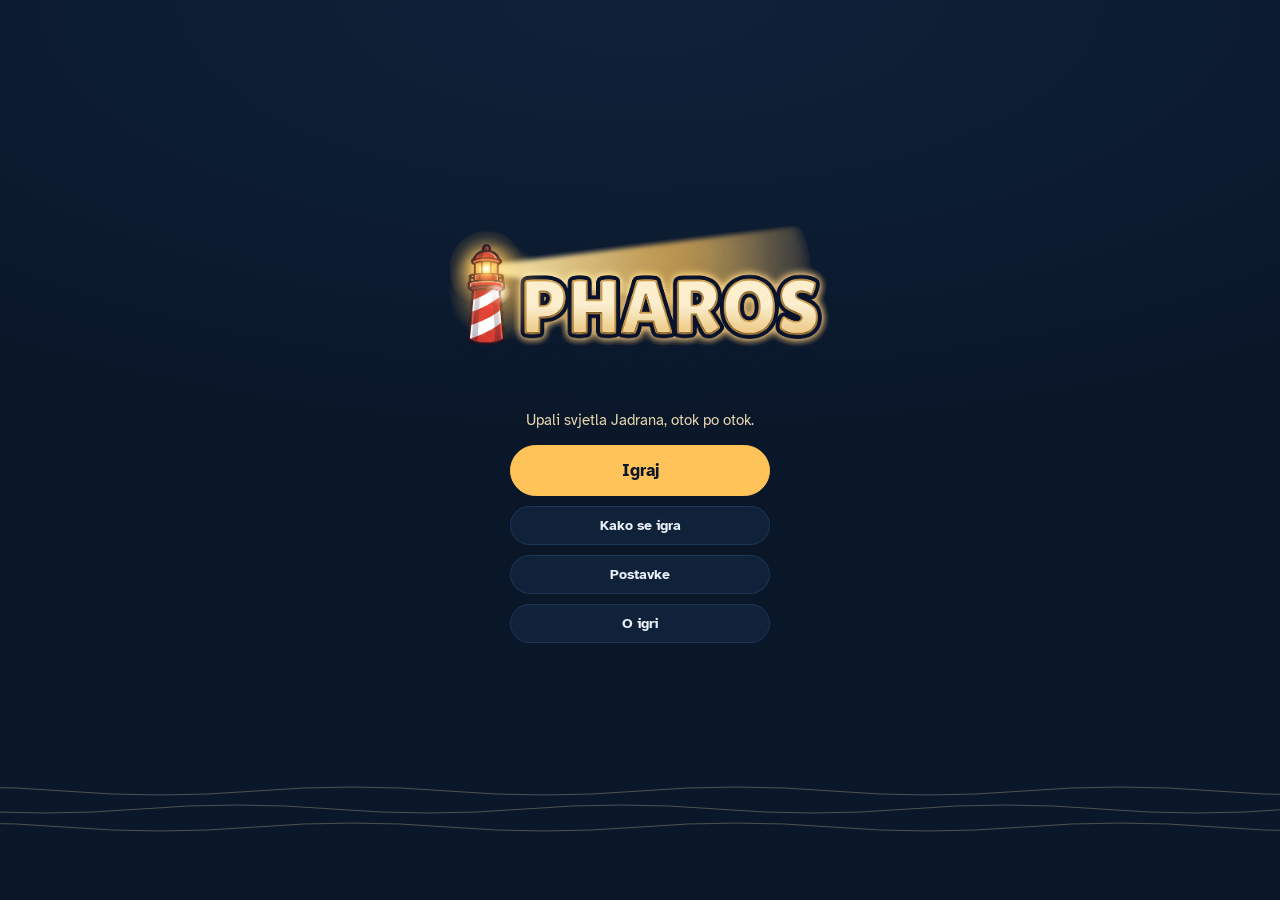
==== index.html @ 13c359fa "Popravci: dodiri na karti, strelica za natrag, sadržaj ekrana otoka Polje za dodir na karti je obris" ====
<!doctype html>
<html lang="hr">
<head>
<meta charset="utf-8">
<meta name="viewport" content="width=device-width, initial-scale=1, viewport-fit=cover">
<title>Pharos</title>
<meta name="theme-color" content="#0a1729">
<link rel="icon" type="image/png" href="assets/icon-48.png">
<link rel="apple-touch-icon" href="assets/icon-180.png">
<link rel="manifest" href="manifest.webmanifest">
<link rel="preconnect" href="https://fonts.googleapis.com">
<link rel="stylesheet" href="https://fonts.googleapis.com/css2?family=Bricolage+Grotesque:opsz,wght@12..96,600;12..96,800&family=Atkinson+Hyperlegible:wght@400;700&display=swap">
<link rel="stylesheet" href="style.css">
</head>
<body>
<section class="start intro" id="start" aria-label="Početni izbornik">
  <svg class="waves" viewBox="0 0 400 60" preserveAspectRatio="none" aria-hidden="true">
    <path d="M0 14q25-8 50 0t50 0 50 0 50 0 50 0 50 0 50 0 50 0 50 0"/>
    <path d="M-30 32q25-8 50 0t50 0 50 0 50 0 50 0 50 0 50 0 50 0 50 0"/>
    <path d="M0 50q25-8 50 0t50 0 50 0 50 0 50 0 50 0 50 0 50 0 50 0"/>
  </svg>
  <div class="start-inner">
    <div class="logo-wrap">
      <div class="sweep" aria-hidden="true"></div>
      <div class="lamp" aria-hidden="true"></div>
      <img class="logo" src="assets/logo.png" alt="Pharos" width="951" height="425">
    </div>
    <p class="tagline">Upali svjetla Jadrana, otok po otok.</p>
    <nav class="menu">
      <button class="btn primary big" id="play">Igraj</button>
      <button class="btn" id="howBtn">Kako se igra</button>
      <button class="btn" id="settingsBtn">Postavke</button>
      <button class="btn" id="aboutBtn">O igri</button>
    </nav>
    <p class="progress" id="startProgress"></p>
  </div>
</section>

<dialog class="sheet" id="how" aria-labelledby="howTitle">
  <h2 id="howTitle">Kako se igra</h2>
  <ul class="rules">
    <li><i class="r-mirror"></i><span><b>Dodirni ogledalo</b> da ga okreneš i usmjeriš svjetlo.</span></li>
    <li><i class="r-boat"></i><span><b>Osvijetli sve brodove</b> i razina je riješena.</span></li>
    <li><i class="r-prism"></i><span><b>Prizma</b> dijeli zraku na dvije strane.</span></li>
    <li><i class="r-filter"></i><span><b>Filter</b> boji zraku. Obojeni brod prima samo svoju boju.</span></li>
    <li><i class="r-cave"></i><span><b>Modra špilja</b> propušta samo plavo svjetlo.</span></li>
    <li><i class="r-fog"></i><span><b>Magla</b> skriva polja dok zraka ne prođe kroz njih.</span></li>
    <li><i class="r-star"></i><span>Riješi u <b>što manje poteza</b> za tri zvjezdice.</span></li>
  </ul>
  <form method="dialog"><button class="btn primary">Razumijem</button></form>
</dialog>

<dialog class="sheet" id="settings" aria-labelledby="settingsTitle">
  <h2 id="settingsTitle">Postavke</h2>
  <div class="switches">
    <label class="switch"><span><b>Zvukovi</b>Ogledala, brodovi i pobjeda</span><input type="checkbox" data-set="sound"></label>
    <label class="switch"><span><b>Šum valova</b>Tiho more u pozadini</span><input type="checkbox" data-set="waves"></label>
    <label class="switch"><span><b>Vibracija</b>Pri dodiru i pobjedi (ne radi na iPhoneu)</span><input type="checkbox" data-set="vibrate"></label>
  </div>
  <form method="dialog"><button class="btn primary">Gotovo</button></form>
</dialog>

<dialog class="sheet" id="about" aria-labelledby="aboutTitle">
  <h2 id="aboutTitle">O igri</h2>
  <p><b>Pharos</b> je opuštajuća logička igra. Kao čuvar svjetionika vodiš zraku svjetla do brodova i otok po otok pališ svjetla duž Jadrana.</p>
  <p>Ime dolazi od grčkog naziva za Hvar i riječi za svjetionik.</p>
  <p class="credit">Ideja i dizajn: Antonio Glavač</p>
  <p>Obrisi obale i otoka: © OpenStreetMap contributors (ODbL).</p>
  <form method="dialog"><button class="btn primary">Zatvori</button></form>
</dialog>

<div class="wrap">
  <section class="screen" id="map" hidden>
    <header>
      <div class="titlebar">
        <button class="back" id="toMenu" aria-label="Natrag na izbornik"><svg viewBox="0 0 24 24" aria-hidden="true"><path d="M19 12H5M11 6l-6 6 6 6"/></svg></button>
        <div>
          <div class="eyebrow">Jadransko more</div>
          <h1>Karta otoka</h1>
        </div>
      </div>
      <div class="stats">
        <div class="stat"><b id="litCount">0</b><span>Osvijetljeno</span></div>
      </div>
    </header>
    <div class="chart">
      <svg id="chart" viewBox="0 0 440 409" role="group" aria-label="Karta otoka"></svg>
    </div>
    <div class="card" id="card" aria-live="polite"></div>
  </section>

  <section class="screen" id="isle" hidden>
    <header>
      <div class="titlebar">
        <button class="back" id="isleBack" aria-label="Natrag na kartu"><svg viewBox="0 0 24 24" aria-hidden="true"><path d="M19 12H5M11 6l-6 6 6 6"/></svg></button>
        <div>
          <div class="eyebrow">Otok</div>
          <h1 id="isleName">Vis</h1>
        </div>
      </div>
      <div class="stats">
        <div class="stat"><b id="isleCount">0/16</b><span>Razine</span></div>
        <div class="stat"><b id="isleStars">0/48</b><span>Zvjezdice</span></div>
      </div>
    </header>
    <div class="isle-wrap" id="isleWrap">
      <svg class="isle-svg" id="isleSvg" preserveAspectRatio="xMidYMid meet" aria-hidden="true"></svg>
      <div class="isle-marks" id="isleMarks"></div>
    </div>
    <button class="btn primary big" id="islePlay">Igraj 1. razinu</button>
    <div class="fact" id="isleFact"></div>
    <div class="isle-sec">
      <div class="eyebrow">Na ovom otoku</div>
      <div class="mechs" id="isleMechs"></div>
    </div>
    <button class="next-isle" id="isleNext" hidden></button>
  </section>

  <section class="screen" id="game" hidden>
    <header>
      <div class="titlebar">
        <button class="back" id="back" aria-label="Natrag na otok"><svg viewBox="0 0 24 24" aria-hidden="true"><path d="M19 12H5M11 6l-6 6 6 6"/></svg></button>
        <div>
          <div class="eyebrow" id="island">Otok Vis</div>
          <h1 id="title">Razina 1</h1>
        </div>
      </div>
      <div class="stats">
        <div class="stat"><b id="moves">0</b><span>Potezi</span></div>
        <div class="stat"><b id="par">1</b><span>Cilj</span></div>
      </div>
    </header>

    <div class="board" id="board">
      <div class="grid" id="grid"></div>
      <svg class="coast" id="coast" preserveAspectRatio="none" aria-hidden="true"></svg>
      <svg class="beams" id="beams" preserveAspectRatio="none"></svg>
      <div class="win" id="win" hidden>
        <div>
          <h2 id="winTitle">Svi brodovi su u luci</h2>
          <p id="winText"></p>
          <div class="stars" id="stars"></div>
          <div class="fact" id="winFact" hidden></div>
          <div class="win-btns">
            <button class="btn primary" id="next">Sljedeća razina</button>
            <button class="btn" id="winIsle">Karta otoka</button>
          </div>
        </div>
      </div>
    </div>

    <p class="hint" id="hint"></p>

    <div class="controls">
      <div class="dots" id="dots"></div>
      <button class="btn" id="reset">Ispočetka</button>
    </div>
    <div class="legend">
      <span><i style="background:#c9d4e3"></i>Ogledalo – dodirni za okretanje</span>
      <span><i style="background:#7fd4ff"></i>Prizma – dijeli zraku</span>
      <span><i style="background:linear-gradient(90deg,#ff6b5e 50%,#4fb6ff 50%)"></i>Filter – boji zraku; brod prima samo svoju boju</span>
      <span id="legFog" hidden><i style="background:#a9bbd1"></i>Magla – zraka otkriva što je ispod</span>
      <span id="legCave" hidden><i style="background:#2f8fe0"></i>Modra špilja – propušta samo plavo svjetlo</span>
    </div>
  </section>
</div>

<script src="js/islands.js"></script>
<script src="js/islands/vis.js"></script>
<script src="js/islands/bisevo.js"></script>
<script src="js/islands/svetac.js"></script>
<script src="js/feel.js"></script>
<script src="js/game.js"></script>
<script src="js/chart.js"></script>
<script src="js/map.js"></script>
<script src="js/island.js"></script>
<script src="js/menu.js"></script>
</body>
</html>
---- style.css ----
*,*::before,*::after{box-sizing:border-box}
body{margin:0}
[hidden]{display:none!important}
:root{padding-top:env(safe-area-inset-top,0px);padding-bottom:env(safe-area-inset-bottom,0px)}

/* Layout: one-screen night harbour — header, square sea grid, controls; beam drawn as SVG over the grid */
:root{
  --sea:#0a1729; --sea-2:#0f223a; --cell:#13294480; --line:#1d3656;
  --beam:#ffc35a; --beam-soft:#ffc35a55; --foam:#e9eff7; --muted:#8ea3bf;
  --stone:#34404f; --stone-hi:#4a5768; --hull:#c9d4e3; --sail:#e9eff7;
  --sand:#e6d6b0; --sand-dim:#e6d6b04d;
  --display:"Bricolage Grotesque", "Trebuchet MS", system-ui, sans-serif;
  --body:"Atkinson Hyperlegible", system-ui, -apple-system, sans-serif;
  color-scheme:dark;
}
html,body{height:100%}
body{background:radial-gradient(120% 70% at 50% 0%, var(--sea-2), var(--sea) 70%);background-color:var(--sea);color:var(--foam);font-family:var(--body);font-size:15px;
  padding-left:max(16px, env(safe-area-inset-left, 0px));padding-right:max(16px, env(safe-area-inset-right, 0px));padding-block:18px;box-sizing:border-box}
.wrap{max-width:460px;margin:0 auto;display:flex;flex-direction:column;gap:16px}
.screen{display:flex;flex-direction:column;gap:16px}
header{display:flex;justify-content:space-between;align-items:flex-end;gap:12px}
.eyebrow{font-size:12px;letter-spacing:.14em;text-transform:uppercase;color:var(--muted)}
h1{font-family:var(--display);font-weight:800;font-size:30px;line-height:1;margin:4px 0 0;text-wrap:balance}
.stats{display:flex;gap:14px;text-align:right;font-variant-numeric:tabular-nums}
.stat b{display:block;font-family:var(--display);font-size:22px;font-weight:600}
.stat span{font-size:11px;letter-spacing:.1em;text-transform:uppercase;color:var(--muted)}
.board{position:relative;width:100%;max-width:100%;border-radius:14px;overflow:hidden;background:var(--sea);
  box-shadow:0 0 0 1px var(--line), 0 20px 50px #0008}
.grid{position:absolute;inset:var(--py,0) var(--px,0);display:grid}
/* Ploča u obliku otoka: mreža odrezana po obali, tanka linija pijeska i iscrtkana linija dubine kao na karti */
.board.shaped{background:none;box-shadow:none;overflow:visible}
.board.shaped .grid{background:var(--sea)}
.cell.off{border-color:transparent}
svg.coast{position:absolute;inset:0;width:100%;height:100%;pointer-events:none;overflow:visible}
.coast .shore{fill:none;stroke:var(--sand);stroke-width:1.2px;vector-effect:non-scaling-stroke;stroke-opacity:.8}
.coast .contour{fill:none;stroke:var(--sand-dim);stroke-width:1px;vector-effect:non-scaling-stroke;stroke-dasharray:3 4}
.cell{border:.5px solid var(--line);background:var(--cell);display:grid;place-items:center;position:relative;padding:0;margin:0;color:inherit;font:inherit}
button.cell{cursor:pointer;-webkit-tap-highlight-color:transparent}
button.cell:hover{background:#1a3556}
button.cell:focus-visible{outline:2px solid var(--beam);outline-offset:-3px}
.mirror{width:78%;height:12%;border-radius:4px;background:linear-gradient(180deg,#f4f8ff,#9fb3cc);box-shadow:0 0 0 1.5px #0a1729, 0 0 10px #bcd3f088;transition:transform .28s cubic-bezier(.3,1.4,.5,1)}
button.cell::after{content:"";position:absolute;width:22%;aspect-ratio:1;border-radius:50%;border:1.5px dashed #8ea3bf66;pointer-events:none}
.rock{width:74%;height:66%;background:radial-gradient(circle at 35% 30%, var(--stone-hi), var(--stone));border-radius:46% 54% 40% 60% / 55% 45% 55% 45%;box-shadow:inset -3px -4px 0 #0004}
.icon{width:76%;height:76%}
.boat{--bc:var(--beam)}
.boat svg{transition:filter .4s}
.boat.lit svg{filter:drop-shadow(0 0 8px var(--bc))}
.boat.lit .sail{fill:var(--bc)}
@media (prefers-reduced-motion:no-preference){ .boat.wrong svg{animation:rock .5s ease-in-out infinite alternate} }
.boat.wrong::before{content:"";position:absolute;inset:14%;border-radius:50%;border:2px solid var(--bc);opacity:.6}
/* Brod dobije svjetlo: zaljulja se. Pobjeda: brodovi uplove uz val oko sebe, zraka zasja jače */
.board.won .beams .glow{stroke-width:.5;opacity:.5}
@media (prefers-reduced-motion:no-preference){
  .boat.arrive svg{animation:bob .7s ease-out}
  .board.won .boat.lit svg{animation:sail 1.2s ease-in-out both}
  .board.won .boat.lit::after{content:"";position:absolute;inset:18%;border-radius:50%;border:2px solid var(--bc);pointer-events:none;animation:ripple 1.1s ease-out both}
  .board.won .beams .glow{animation:swell 1.2s ease-out both}
}
@keyframes bob{30%{transform:translateY(-8%) rotate(-5deg)}65%{transform:translateY(3%) rotate(3deg)}}
@keyframes sail{25%{transform:translate(-4%,-6%) rotate(-5deg) scale(1.08)}55%{transform:translate(3%,2%) rotate(3deg) scale(1.12)}100%{transform:scale(1.1)}}
@keyframes ripple{from{opacity:.9;transform:scale(.6)}to{opacity:0;transform:scale(1.9)}}
@keyframes swell{from{stroke-width:.32;opacity:.33}}
@keyframes rock{from{transform:rotate(-6deg)}to{transform:rotate(6deg)}}
/* Magla: mekani oblaci preko polja; nestanu kad ih zraka dotakne */
.fog .mist{position:absolute;inset:-1px;pointer-events:none;transition:opacity .8s ease;
  background:radial-gradient(60% 45% at 30% 35%,#c9d4e3b3,#c9d4e300 70%),radial-gradient(55% 50% at 72% 62%,#a9bbd1a6,#a9bbd100 70%),#8ea3bf59;
  -webkit-backdrop-filter:blur(4px);backdrop-filter:blur(4px)}
.fog.clear .mist{opacity:0}
button.cell:disabled{cursor:default}
button.cell:disabled::after{display:none}
@media (prefers-reduced-motion:no-preference){ .fog:not(.clear) .mist{animation:mist 7s ease-in-out infinite alternate} }
@keyframes mist{to{background-position:12% 8%,-10% -6%,0 0}}
.cave .mouth{transition:fill .4s}
.cave svg{transition:filter .4s}
.cave.lit .mouth{fill:#2f8fe0}
.cave.lit svg{filter:drop-shadow(0 0 6px #4fb6ff)}
svg.beams{position:absolute;inset:var(--py,0) var(--px,0);width:calc(100% - 2*var(--px,0%));height:calc(100% - 2*var(--py,0%));pointer-events:none;overflow:visible}
.beams polyline{fill:none;stroke-linecap:round;stroke-linejoin:round}
.glow{stroke-width:.32;opacity:.33}
.core{stroke-width:.09}
@media (prefers-reduced-motion:no-preference){ .core{animation:flicker 2.4s ease-in-out infinite} }
@keyframes flicker{50%{opacity:.82}}
.hint{color:var(--muted);line-height:1.45;margin:0;min-height:2.9em}
.controls{display:flex;gap:10px;align-items:center;justify-content:space-between;flex-wrap:wrap}
.btn{font-family:var(--body);font-weight:700;font-size:14px;border-radius:999px;padding:10px 18px;border:1px solid var(--line);background:var(--sea-2);color:var(--foam);cursor:pointer}
.btn:hover{border-color:var(--muted)}
.btn:focus-visible{outline:2px solid var(--beam);outline-offset:2px}
.btn.primary{background:var(--beam);color:var(--sea);border-color:var(--beam)}
.dots{display:flex;flex-wrap:wrap;gap:8px;flex:1 1 100%}
.dot{width:30px;height:30px;border-radius:50%;border:1px solid var(--line);background:transparent;color:var(--muted);font:700 12px var(--body);cursor:pointer}
.dot.cur{border-color:var(--beam);color:var(--beam)}
.dot.done{background:#ffc35a22;color:var(--beam)}
.dot:disabled{opacity:.35;cursor:default}
.win{position:absolute;inset:0;display:grid;place-items:center;background:#0a1729d9;backdrop-filter:blur(3px);text-align:center;padding:20px}
.win h2{font-family:var(--display);font-weight:800;font-size:26px;margin:0 0 6px}
.win p{margin:0 0 14px;color:var(--muted)}
.stars{font-size:30px;letter-spacing:6px;color:var(--beam);margin-bottom:14px}
.stars .off{color:#ffffff22}
.legend{display:flex;gap:16px;flex-wrap:wrap;font-size:12px;color:var(--muted)}
.legend i{display:inline-block;width:10px;height:10px;border-radius:2px;margin-right:6px;vertical-align:-1px}

/* Karta: pomorska karta u liniji boje pijeska na mornarsko plavoj; jedina topla boja je svjetlo */
/* Početni izbornik: cijeli ekran, logo s lampom, gumbi, valovi linijom pijeska */
.start{position:fixed;inset:0;z-index:5;display:grid;place-items:center;overflow:hidden;padding:24px 16px calc(24px + env(safe-area-inset-bottom,0px));
  background:radial-gradient(120% 70% at 50% 0%, var(--sea-2), var(--sea) 70%);background-color:var(--sea)}
.start-inner{position:relative;z-index:1;width:min(100%,420px);display:flex;flex-direction:column;align-items:center;gap:16px;text-align:center}
.logo-wrap{position:relative;width:min(94%,380px)}
.logo{display:block;width:100%;height:auto;position:relative}
.lamp,.sweep{position:absolute;left:12.6%;top:39.1%;pointer-events:none}
.lamp{width:30%;aspect-ratio:1;translate:-50% -50%;border-radius:50%;background:radial-gradient(circle,#fff6d8 0 5%,#ffc35a88 16%,#ffc35a00 62%)}
.sweep{width:260vmax;height:44vmax;translate:0 -50%;transform-origin:0 50%;rotate:-6deg;opacity:0;
  clip-path:polygon(0 49.5%,100% 0,100% 100%,0 50.5%);background:linear-gradient(90deg,#ffe2a0dd,#ffc35a44 25%,#ffc35a00 55%)}
.tagline{margin:0;color:var(--sand);font-size:15px}
.menu{display:flex;flex-direction:column;gap:10px;width:min(100%,260px)}
.btn.big{font-size:17px;padding:14px 18px}
.progress{margin:0;min-height:1.2em;color:var(--muted);font-size:13px;font-variant-numeric:tabular-nums}
.waves{position:absolute;left:-10%;bottom:7%;width:120%;height:60px}
.waves path{fill:none;stroke:var(--sand-dim);stroke-width:1;vector-effect:non-scaling-stroke}
@media (prefers-reduced-motion:no-preference){
  .lamp{animation:flicker 2.4s ease-in-out infinite}
  .waves{animation:drift 9s ease-in-out infinite alternate}
  .intro .lamp{animation:lampOn .7s .2s both, flicker 2.4s 1s ease-in-out infinite}
  .intro .sweep{animation:sweep 1.7s .35s cubic-bezier(.45,0,.2,1) both}
  .intro .logo{animation:logoIn .7s 1.35s ease-out both}
  .intro .tagline{animation:rise .5s 1.9s both}
  .intro .menu>*{animation:rise .5s 2s both}
  .intro .menu>:nth-child(2){animation-delay:2.1s}
  .intro .menu>:nth-child(3){animation-delay:2.2s}
  .intro .menu>:nth-child(4){animation-delay:2.3s}
  .intro .progress{animation:rise .5s 2.4s both}
  .intro .waves{animation:fadeIn 1.2s .6s both, drift 9s 1.8s ease-in-out infinite alternate}
}
@keyframes lampOn{from{opacity:0;scale:.2}to{opacity:1;scale:1}}
@keyframes sweep{0%{rotate:-200deg;opacity:0}15%{opacity:.9}75%{rotate:-6deg;opacity:.9}100%{rotate:-6deg;opacity:0}}
@keyframes logoIn{from{opacity:0;scale:.94;filter:blur(4px)}to{opacity:1;scale:1;filter:none}}
@keyframes rise{from{opacity:0;translate:0 12px}to{opacity:1;translate:0 0}}
@keyframes fadeIn{from{opacity:0}}
@keyframes drift{to{translate:-6% 0}}

/* Prozori "Kako se igra" i "O igri" */
.sheet{width:min(100% - 32px,400px);max-height:85dvh;border:1px solid var(--line);border-radius:16px;background:var(--sea-2);color:var(--foam);padding:20px;font-family:var(--body)}
.sheet::backdrop{background:#0a1729cc;backdrop-filter:blur(2px)}
.sheet h2{font-family:var(--display);font-weight:800;font-size:24px;margin:0 0 14px}
.sheet p{margin:0 0 10px;color:var(--muted);line-height:1.5}
.sheet .credit{color:var(--sand);margin-bottom:16px}
.switches{display:flex;flex-direction:column;gap:4px;margin:0 0 18px}
.switch{display:flex;align-items:center;justify-content:space-between;gap:14px;padding:10px 0;border-bottom:.5px solid var(--line);cursor:pointer;color:var(--muted);font-size:13px;line-height:1.35}
.switch b{display:block;color:var(--foam);font-size:15px}
.switch input{appearance:none;flex:none;width:46px;height:28px;border-radius:999px;background:var(--line);position:relative;cursor:pointer;margin:0;transition:background .2s}
.switch input::after{content:"";position:absolute;top:3px;left:3px;width:22px;height:22px;border-radius:50%;background:var(--foam);transition:translate .2s}
.switch input:checked{background:var(--beam)}
.switch input:checked::after{translate:18px 0;background:var(--sea)}
.switch input:focus-visible{outline:2px solid var(--beam);outline-offset:2px}
.rules{list-style:none;padding:0;margin:0 0 18px;display:flex;flex-direction:column;gap:12px}
.rules li{display:flex;gap:12px;align-items:center;line-height:1.4;color:var(--muted)}
.rules b{color:var(--foam)}
.rules i{flex:none;width:36px;height:36px;border-radius:8px;background:var(--cell);border:.5px solid var(--line);display:grid;place-items:center;font-style:normal;color:var(--beam);font-size:18px}
.rules i .icon{width:84%;height:84%}
.rules i .fog-chip{width:100%;height:100%;border-radius:8px;background:radial-gradient(60% 45% at 30% 35%,#c9d4e3b3,#c9d4e300 70%),radial-gradient(55% 50% at 72% 62%,#a9bbd1a6,#a9bbd100 70%),#8ea3bf59}
.rules i .mirror{width:80%;height:13%}
.titlebar{display:flex;align-items:flex-end;gap:10px}
.back{width:40px;height:40px;border-radius:50%;border:1px solid var(--line);background:transparent;color:var(--foam);cursor:pointer;flex:none;padding:0;display:grid;place-items:center;-webkit-tap-highlight-color:transparent}
.back svg{width:20px;height:20px;fill:none;stroke:currentColor;stroke-width:2;stroke-linecap:round;stroke-linejoin:round}
.back:hover{border-color:var(--muted)}
.back:focus-visible{outline:2px solid var(--beam);outline-offset:2px}
.chart{border-radius:14px;overflow:hidden;background:var(--sea);box-shadow:0 0 0 1px var(--line), 0 20px 50px #0008}
.chart svg{display:block;width:100%;height:auto}
.grat line{stroke:var(--line);stroke-width:.6}
#hatch line{stroke:var(--sand-dim);stroke-width:.7}
.coast{fill:url(#hatch);stroke:var(--sand);stroke-width:.6;stroke-opacity:.7;stroke-linejoin:round}
.chart .osm{fill:var(--sand-dim);font:9px var(--body)}
.rose path{fill:none;stroke:var(--sand-dim);stroke-width:.8}
.rose text{fill:var(--sand-dim);font:700 9px var(--body);text-anchor:middle}
.isle{cursor:pointer;outline:none}
.isle .hit{fill:transparent;stroke:transparent;stroke-width:7;stroke-linejoin:round}
.isle .land,.isle .contour,.isle .lamp{pointer-events:none}
.isle .contour{fill:none;stroke:var(--sand-dim);stroke-width:.7;stroke-dasharray:2 3;stroke-linejoin:round}
.isle .land{fill:var(--sea-2);stroke:var(--sand);stroke-width:.9;stroke-linejoin:round}
.isle text{fill:var(--sand);font:700 10px var(--body);text-anchor:middle;letter-spacing:.04em}
.isle.soon .land,.isle.locked .land{stroke:var(--sand-dim)}
.isle.soon text,.isle.locked text{fill:var(--sand-dim)}
.isle.done .land{fill:#ffc35a2e;stroke:var(--beam)}
.isle.done text{fill:var(--beam)}
.isle .lamp{fill:var(--beam);filter:drop-shadow(0 0 4px var(--beam))}
.isle.sel .contour,.isle:focus-visible .contour{stroke:var(--beam);stroke-width:1.2;stroke-dasharray:none}
@media (prefers-reduced-motion:no-preference){ .isle.open .lamp{animation:flicker 2.4s ease-in-out infinite} }
/* Karta otoka: obris otoka, plićak oko njega i staza razina uz obalu */
.isle-wrap{position:relative;width:100%;border-radius:14px;background:var(--sea);box-shadow:0 0 0 1px var(--line),0 20px 50px #0008}
.isle-svg{position:absolute;inset:0;width:100%;height:100%;overflow:visible}
.isle-shallow{fill:none;stroke:#e6d6b012;stroke-linejoin:round}
.isle-land{fill:var(--sea-2);stroke:var(--sand);stroke-linejoin:round}
.route{fill:none;stroke:var(--sand-dim);stroke-linecap:round;stroke-linejoin:round}
.route.lit{stroke:var(--beam);stroke-dasharray:none;opacity:.8}
.isle-marks{position:absolute;inset:0}
.mk{position:absolute;translate:-50% -50%;width:36px;height:36px;border-radius:50%;padding:0;border:1.5px solid var(--sand-dim);background:var(--sea);color:var(--muted);font:700 13px var(--body);cursor:pointer;display:grid;place-items:center;-webkit-tap-highlight-color:transparent}
.mk small{position:absolute;top:100%;left:50%;translate:-50% 1px;font-size:9px;letter-spacing:1px;color:var(--beam);white-space:nowrap}
.mk.done{background:var(--beam);border-color:var(--beam);color:var(--sea)}
.mk.cur{border-color:var(--beam);color:var(--beam);box-shadow:0 0 0 4px #ffc35a2e}
.mk:disabled{opacity:.45;cursor:default}
.mk:focus-visible{outline:2px solid var(--beam);outline-offset:3px}
@media (prefers-reduced-motion:no-preference){ .mk.cur{animation:beacon 1.8s ease-in-out infinite} }
@keyframes beacon{50%{box-shadow:0 0 0 8px #ffc35a14}}
#isleFact{margin:0}
.fact.locked{border-left-style:dashed;border-left-color:var(--sand-dim);color:var(--muted)}
.fact.locked b{color:var(--sand)}
.isle-sec{display:flex;flex-direction:column;gap:10px}
.mechs{display:flex;flex-wrap:wrap;gap:8px}
.mech{display:inline-flex;align-items:center;gap:8px;padding:6px 12px 6px 6px;border-radius:999px;background:var(--sea-2);border:1px solid var(--line);font-size:14px;color:var(--foam)}
.mech i{width:28px;height:28px;border-radius:50%;background:var(--cell);display:grid;place-items:center;overflow:hidden;font-style:normal}
.mech i .icon{width:86%;height:86%}
.mech i .mirror{width:70%;height:12%}
.mech i .fog-chip{display:block;width:100%;height:100%;background:radial-gradient(60% 45% at 30% 35%,#c9d4e3b3,#c9d4e300 70%),radial-gradient(55% 50% at 72% 62%,#a9bbd1a6,#a9bbd100 70%),#8ea3bf59}
.mech b{font-size:10px;letter-spacing:.1em;text-transform:uppercase;color:var(--sea);background:var(--beam);border-radius:999px;padding:2px 6px}
.next-isle{display:flex;align-items:center;gap:14px;width:100%;text-align:left;padding:14px;border-radius:14px;border:1px solid var(--line);background:var(--sea-2);color:var(--foam);font:inherit;cursor:pointer}
.next-isle:disabled{cursor:default}
.next-isle:not(:disabled):hover{border-color:var(--muted)}
.next-isle:focus-visible{outline:2px solid var(--beam);outline-offset:2px}
.next-isle>svg:first-child{flex:none;width:64px;height:44px}
.next-isle>svg:first-child path{fill:var(--sea);stroke:var(--sand);stroke-linejoin:round}
.next-isle>span{display:flex;flex-direction:column;gap:2px;flex:1;min-width:0}
.next-isle b{font-family:var(--display);font-size:20px;font-weight:800}
.next-isle small{color:var(--muted);font-size:13px}
.next-isle .go{flex:none;width:22px;height:22px;fill:none;stroke:var(--beam);stroke-width:2;stroke-linecap:round;stroke-linejoin:round}
.win-btns{display:flex;flex-direction:column;gap:8px;align-items:center}
.card{background:var(--sea-2);border:1px solid var(--line);border-radius:14px;padding:16px;display:flex;flex-direction:column;gap:8px;align-items:flex-start}
.card h2{font-family:var(--display);font-weight:800;font-size:24px;margin:0}
.card p{margin:0;color:var(--muted);line-height:1.45}
.card .btn{margin-top:4px}
.fact{border-left:2px solid var(--beam);padding:2px 0 2px 12px;color:var(--sand);line-height:1.45;text-align:left;margin:0 0 14px}
.fact b{display:block;font-size:11px;letter-spacing:.14em;text-transform:uppercase;color:var(--beam);margin-bottom:2px}
.card .fact{margin:0}
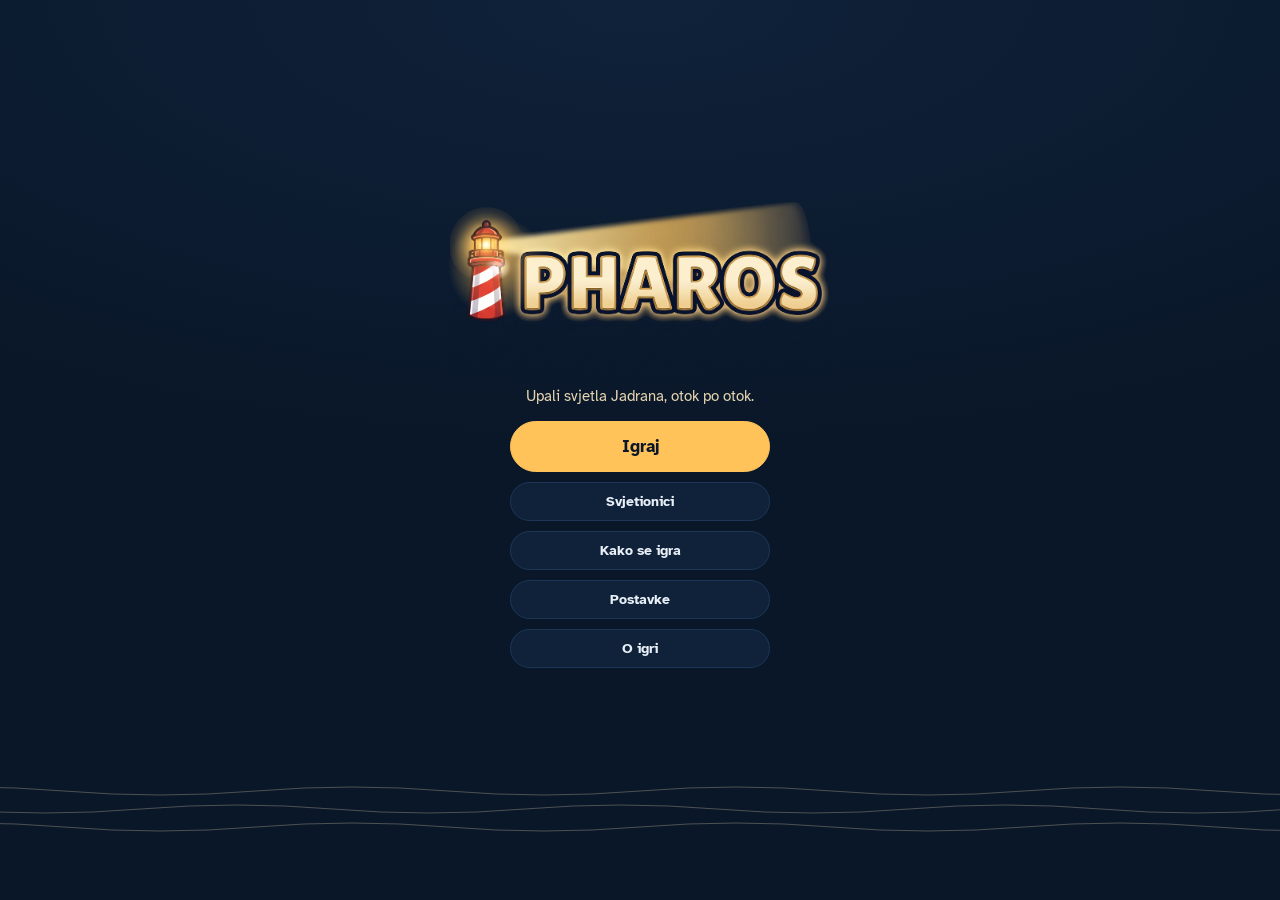
==== commit 686c6823: "Otok Sušac (plima i oseka), pomoć "Pokaži potez" i kolekcija svjetionika - Sušac: 12 razina s hridim" ====
--- a/index.html
+++ b/index.html
@@ -28,6 +28,7 @@
     <p class="tagline">Upali svjetla Jadrana, otok po otok.</p>
     <nav class="menu">
       <button class="btn primary big" id="play">Igraj</button>
+      <button class="btn" id="lightsBtn">Svjetionici</button>
       <button class="btn" id="howBtn">Kako se igra</button>
       <button class="btn" id="settingsBtn">Postavke</button>
       <button class="btn" id="aboutBtn">O igri</button>
@@ -45,6 +46,8 @@
     <li><i class="r-filter"></i><span><b>Filter</b> boji zraku. Obojeni brod prima samo svoju boju.</span></li>
     <li><i class="r-cave"></i><span><b>Modra špilja</b> propušta samo plavo svjetlo.</span></li>
     <li><i class="r-fog"></i><span><b>Magla</b> skriva polja dok zraka ne prođe kroz njih.</span></li>
+    <li><i class="r-reef"></i><span><b>Hrid</b>: svaki potez mijenja plimu i oseku. U oseci hrid izroni i zaustavi zraku.</span></li>
+    <li><i class="r-help"></i><span>Zapneš li, <b>Pokaži potez</b> označi jedno ogledalo koje treba okrenuti.</span></li>
     <li><i class="r-star"></i><span>Riješi u <b>što manje poteza</b> za tri zvjezdice.</span></li>
   </ul>
   <form method="dialog"><button class="btn primary">Razumijem</button></form>
@@ -60,6 +63,11 @@
   <form method="dialog"><button class="btn primary">Gotovo</button></form>
 </dialog>
 
+<dialog class="sheet lh-dlg" id="lightDlg" aria-label="Svjetionik">
+  <div class="lh-body" id="lightBody"></div>
+  <form method="dialog"><button class="btn primary">Zatvori</button></form>
+</dialog>
+
 <dialog class="sheet" id="about" aria-labelledby="aboutTitle">
   <h2 id="aboutTitle">O igri</h2>
   <p><b>Pharos</b> je opuštajuća logička igra. Kao čuvar svjetionika vodiš zraku svjetla do brodova i otok po otok pališ svjetla duž Jadrana.</p>
@@ -87,6 +95,22 @@
       <svg id="chart" viewBox="0 0 440 409" role="group" aria-label="Karta otoka"></svg>
     </div>
     <div class="card" id="card" aria-live="polite"></div>
+    <button class="next-isle" id="mapLights"></button>
+  </section>
+
+  <section class="screen" id="lights" hidden>
+    <header>
+      <div class="titlebar">
+        <button class="back" id="lightsBack" aria-label="Natrag"><svg viewBox="0 0 24 24" aria-hidden="true"><path d="M19 12H5M11 6l-6 6 6 6"/></svg></button>
+        <div>
+          <div class="eyebrow">Kolekcija</div>
+          <h1>Svjetionici</h1>
+        </div>
+      </div>
+      <div class="stats"><div class="stat"><b id="lightsCount">0/4</b><span>Skupljeno</span></div></div>
+    </header>
+    <p class="lh-intro">Svaki osvijetljeni otok donosi jedan pravi jadranski svjetionik.</p>
+    <div class="lh-grid" id="lightsGrid"></div>
   </section>
 
   <section class="screen" id="isle" hidden>
@@ -141,6 +165,7 @@
           <p id="winText"></p>
           <div class="stars" id="stars"></div>
           <div class="fact" id="winFact" hidden></div>
+          <button class="win-light" id="winLight" hidden></button>
           <div class="win-btns">
             <button class="btn primary" id="next">Sljedeća razina</button>
             <button class="btn" id="winIsle">Karta otoka</button>
@@ -149,17 +174,22 @@
       </div>
     </div>
 
+    <p class="tide" id="tide" hidden></p>
     <p class="hint" id="hint"></p>
 
     <div class="controls">
       <div class="dots" id="dots"></div>
-      <button class="btn" id="reset">Ispočetka</button>
+      <div class="ctrl-btns">
+        <button class="btn" id="helpBtn"><svg viewBox="0 0 24 24" aria-hidden="true"><path d="M9 18h6M10 21h4M12 3a6 6 0 0 0-3.5 10.9c.6.5 1 1.2 1 2V16h5v-.1c0-.8.4-1.5 1-2A6 6 0 0 0 12 3z"/></svg>Pokaži potez</button>
+        <button class="btn" id="reset">Ispočetka</button>
+      </div>
     </div>
     <div class="legend">
       <span><i style="background:#c9d4e3"></i>Ogledalo – dodirni za okretanje</span>
       <span><i style="background:#7fd4ff"></i>Prizma – dijeli zraku</span>
       <span><i style="background:linear-gradient(90deg,#ff6b5e 50%,#4fb6ff 50%)"></i>Filter – boji zraku; brod prima samo svoju boju</span>
       <span id="legFog" hidden><i style="background:#a9bbd1"></i>Magla – zraka otkriva što je ispod</span>
+      <span id="legTide" hidden><i style="background:#2b5f8f"></i>Hrid – svaki potez mijenja plimu i oseku; u oseci zaustavlja zraku</span>
       <span id="legCave" hidden><i style="background:#2f8fe0"></i>Modra špilja – propušta samo plavo svjetlo</span>
     </div>
   </section>
@@ -169,11 +199,13 @@
 <script src="js/islands/vis.js"></script>
 <script src="js/islands/bisevo.js"></script>
 <script src="js/islands/svetac.js"></script>
+<script src="js/islands/susac.js"></script>
 <script src="js/feel.js"></script>
 <script src="js/game.js"></script>
 <script src="js/chart.js"></script>
 <script src="js/map.js"></script>
 <script src="js/island.js"></script>
+<script src="js/lighthouses.js"></script>
 <script src="js/menu.js"></script>
 </body>
 </html>
--- a/style.css
+++ b/style.css
@@ -70,6 +70,19 @@
 button.cell:disabled::after{display:none}
 @media (prefers-reduced-motion:no-preference){ .fog:not(.clear) .mist{animation:mist 7s ease-in-out infinite alternate} }
 @keyframes mist{to{background-position:12% 8%,-10% -6%,0 0}}
+/* Hrid: u plimi je kamen pod morem (blijed, more visoko), u oseci izroni */
+.reef .stone{opacity:.28;transition:opacity .5s}
+.reef .sea,.reef .foam{transform:translateY(-5px);transition:transform .6s ease}
+.reef.up .stone{opacity:1}
+.reef.up .sea,.reef.up .foam{transform:translateY(4px)}
+.tide{margin:0;font-size:13px;color:var(--muted);line-height:1.45;padding:8px 12px;border-radius:10px;background:#2b5f8f26;border:1px solid #2b5f8f66}
+.tide b{color:#7fbfff}
+.tide.low{background:#4a576826;border-color:var(--line)}
+.tide.low b{color:var(--sand)}
+/* Pomoć: označeno ogledalo pulsira toplim prstenom */
+button.cell.hinted{box-shadow:inset 0 0 0 2px var(--beam)}
+@media (prefers-reduced-motion:no-preference){ button.cell.hinted{animation:hintPulse 1.1s ease-in-out infinite} }
+@keyframes hintPulse{50%{box-shadow:inset 0 0 0 2px var(--beam),inset 0 0 18px #ffc35a66}}
 .cave .mouth{transition:fill .4s}
 .cave svg{transition:filter .4s}
 .cave.lit .mouth{fill:#2f8fe0}
@@ -127,7 +140,8 @@
   .intro .menu>:nth-child(2){animation-delay:2.1s}
   .intro .menu>:nth-child(3){animation-delay:2.2s}
   .intro .menu>:nth-child(4){animation-delay:2.3s}
-  .intro .progress{animation:rise .5s 2.4s both}
+  .intro .menu>:nth-child(5){animation-delay:2.4s}
+  .intro .progress{animation:rise .5s 2.5s both}
   .intro .waves{animation:fadeIn 1.2s .6s both, drift 9s 1.8s ease-in-out infinite alternate}
 }
 @keyframes lampOn{from{opacity:0;scale:.2}to{opacity:1;scale:1}}
@@ -157,6 +171,10 @@
 .rules i{flex:none;width:36px;height:36px;border-radius:8px;background:var(--cell);border:.5px solid var(--line);display:grid;place-items:center;font-style:normal;color:var(--beam);font-size:18px}
 .rules i .icon{width:84%;height:84%}
 .rules i .fog-chip{width:100%;height:100%;border-radius:8px;background:radial-gradient(60% 45% at 30% 35%,#c9d4e3b3,#c9d4e300 70%),radial-gradient(55% 50% at 72% 62%,#a9bbd1a6,#a9bbd100 70%),#8ea3bf59}
+.rules i .bulb,#helpBtn svg{width:18px;height:18px;fill:none;stroke:var(--beam);stroke-width:1.8;stroke-linecap:round;stroke-linejoin:round}
+.rules i .reef-up .stone{opacity:1}
+.ctrl-btns{display:flex;gap:8px;flex-wrap:wrap}
+#helpBtn{display:inline-flex;align-items:center;gap:6px}
 .rules i .mirror{width:80%;height:13%}
 .titlebar{display:flex;align-items:flex-end;gap:10px}
 .back{width:40px;height:40px;border-radius:50%;border:1px solid var(--line);background:transparent;color:var(--foam);cursor:pointer;flex:none;padding:0;display:grid;place-items:center;-webkit-tap-highlight-color:transparent}
@@ -221,6 +239,35 @@
 .next-isle b{font-family:var(--display);font-size:20px;font-weight:800}
 .next-isle small{color:var(--muted);font-size:13px}
 .next-isle .go{flex:none;width:22px;height:22px;fill:none;stroke:var(--beam);stroke-width:2;stroke-linecap:round;stroke-linejoin:round}
+/* Kolekcija svjetionika */
+.lh-intro{margin:0;color:var(--muted)}
+.lh-grid{display:grid;grid-template-columns:repeat(2,minmax(0,1fr));gap:12px}
+.lh-card{display:flex;flex-direction:column;gap:4px;padding:10px;border-radius:14px;border:1px solid var(--line);background:var(--sea-2);color:var(--foam);font:inherit;text-align:left;cursor:pointer;min-width:0}
+.lh-card:not(.locked):hover{border-color:var(--muted)}
+.lh-card:focus-visible{outline:2px solid var(--beam);outline-offset:2px}
+.lh-art{display:block;width:100%;height:auto;border-radius:10px;background:linear-gradient(#0f2a48,#16365a 70%)}
+.lh-card.locked{cursor:default}
+.lh-card.locked .lh-art{filter:grayscale(1) brightness(.32) contrast(1.2)}
+.lh-name{font-family:var(--display);font-weight:800;font-size:16px;margin-top:4px}
+.lh-sub{font-size:12px;color:var(--muted)}
+.lh-card.locked .lh-name{color:var(--muted);letter-spacing:.2em}
+.lh-more{grid-column:1/-1;font-size:13px;color:var(--muted);text-align:center;padding:10px;border:1px dashed var(--line);border-radius:12px}
+.lh-dlg{padding:16px}
+.lh-body{display:flex;flex-direction:column;gap:8px;margin-bottom:14px}
+.lh-body h2{margin:0}
+.lh-body p{margin:0}
+.lh-note{color:var(--sand)!important;font-size:14px;border-left:2px solid var(--sand-dim);padding-left:10px}
+.lh-facts{display:grid;grid-template-columns:1fr 1fr;gap:8px 12px;margin:4px 0 0}
+.lh-facts dt{font-size:11px;letter-spacing:.1em;text-transform:uppercase;color:var(--sand)}
+.lh-facts dd{margin:0;font-size:14px;color:var(--foam)}
+.lh-src{font-size:12px}
+.lh-src a{color:var(--beam)}
+#mapLights>svg:first-child{width:40px;height:60px}
+#mapLights>svg.dim{filter:grayscale(1) brightness(.4)}
+.win-light{display:flex;align-items:center;gap:12px;margin:0 auto 14px;padding:8px 14px 8px 8px;border-radius:12px;border:1px solid var(--beam);background:#ffc35a14;color:var(--foam);font:inherit;text-align:left;cursor:pointer}
+.win-light svg{width:36px;height:54px;flex:none}
+.win-light small{display:block;font-size:11px;letter-spacing:.08em;text-transform:uppercase;color:var(--beam)}
+.win-light b{font-family:var(--display);font-size:16px}
 .win-btns{display:flex;flex-direction:column;gap:8px;align-items:center}
 .card{background:var(--sea-2);border:1px solid var(--line);border-radius:14px;padding:16px;display:flex;flex-direction:column;gap:8px;align-items:flex-start}
 .card h2{font-family:var(--display);font-weight:800;font-size:24px;margin:0}
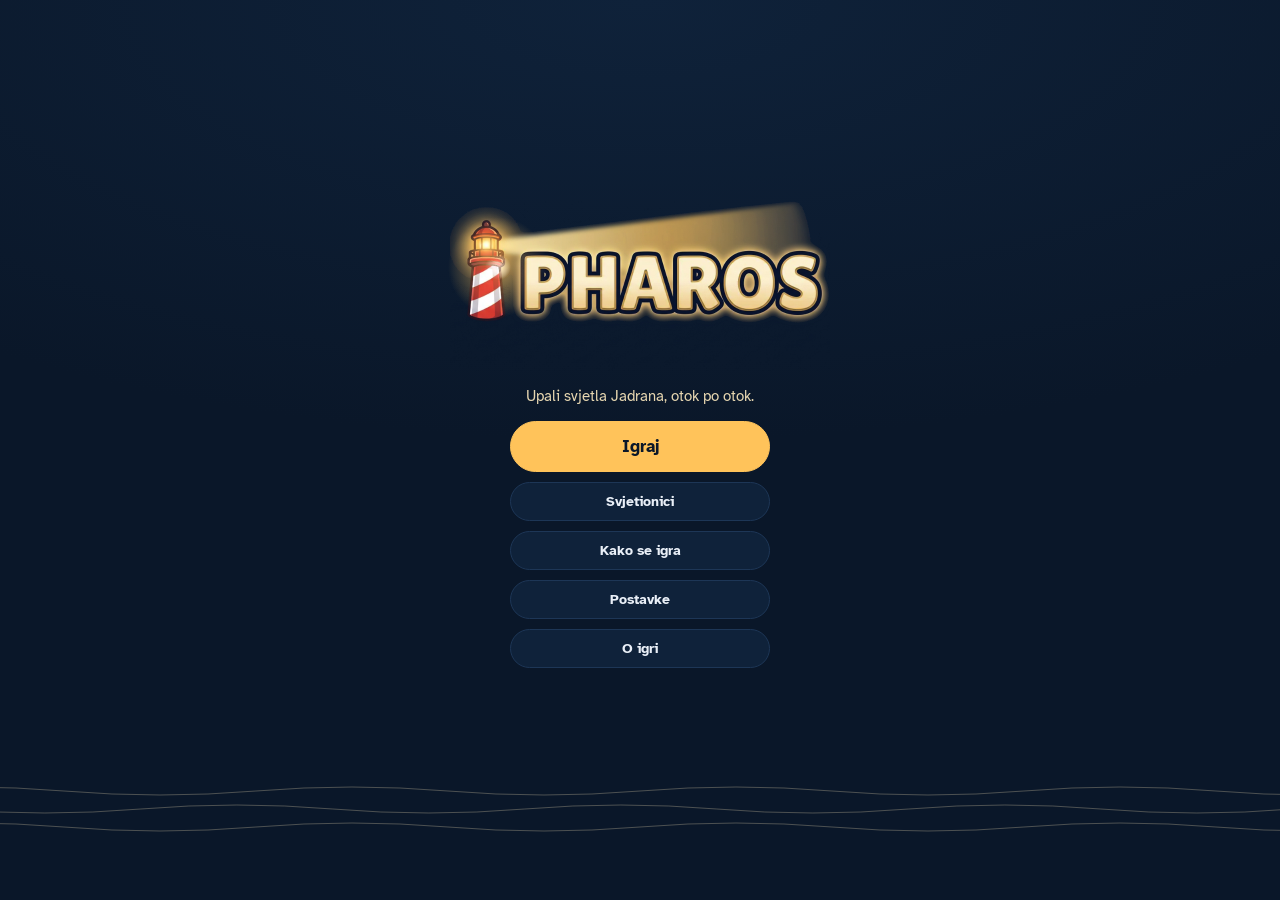
==== commit 863ffc32: "Tehnička poboljšanja: manji logo, fontovi u projektu, slika za dijeljenje, statistika - Logo kao Web" ====
--- a/index.html
+++ b/index.html
@@ -8,8 +8,17 @@
 <link rel="icon" type="image/png" href="assets/icon-48.png">
 <link rel="apple-touch-icon" href="assets/icon-180.png">
 <link rel="manifest" href="manifest.webmanifest">
-<link rel="preconnect" href="https://fonts.googleapis.com">
-<link rel="stylesheet" href="https://fonts.googleapis.com/css2?family=Bricolage+Grotesque:opsz,wght@12..96,600;12..96,800&family=Atkinson+Hyperlegible:wght@400;700&display=swap">
+<!-- Opis i slika koje se vide kad netko podijeli link (WhatsApp, Viber, društvene mreže) -->
+<meta name="description" content="Opuštajuća logička igra: kao čuvar svjetionika vodiš zraku svjetla do brodova i otok po otok pališ svjetla Jadrana.">
+<meta property="og:type" content="website">
+<meta property="og:title" content="Pharos: upali svjetla Jadrana">
+<meta property="og:description" content="Opuštajuća logička igra. Okreći ogledala, vodi zraku do brodova i otok po otok osvijetli Jadran.">
+<meta property="og:url" content="https://antonioglavac-star.github.io/Pharos/">
+<meta property="og:image" content="https://antonioglavac-star.github.io/Pharos/assets/share.jpg">
+<meta property="og:image:width" content="1200">
+<meta property="og:image:height" content="630">
+<meta property="og:locale" content="hr_HR">
+<meta name="twitter:card" content="summary_large_image">
 <link rel="stylesheet" href="style.css">
 </head>
 <body>
@@ -23,11 +32,12 @@
     <div class="logo-wrap">
       <div class="sweep" aria-hidden="true"></div>
       <div class="lamp" aria-hidden="true"></div>
-      <img class="logo" src="assets/logo.png" alt="Pharos" width="951" height="425">
+      <img class="logo" src="assets/logo.webp" alt="Pharos" width="760" height="340">
     </div>
     <p class="tagline">Upali svjetla Jadrana, otok po otok.</p>
     <nav class="menu">
       <button class="btn primary big" id="play">Igraj</button>
+      <button class="btn" id="mapBtn" hidden>Karta otoka</button>
       <button class="btn" id="lightsBtn">Svjetionici</button>
       <button class="btn" id="howBtn">Kako se igra</button>
       <button class="btn" id="settingsBtn">Postavke</button>
@@ -47,8 +57,11 @@
     <li><i class="r-cave"></i><span><b>Modra špilja</b> propušta samo plavo svjetlo.</span></li>
     <li><i class="r-fog"></i><span><b>Magla</b> skriva polja dok zraka ne prođe kroz njih.</span></li>
     <li><i class="r-reef"></i><span><b>Hrid</b>: svaki potez mijenja plimu i oseku. U oseci hrid izroni i zaustavi zraku.</span></li>
-    <li><i class="r-help"></i><span>Zapneš li, <b>Pokaži potez</b> označi jedno ogledalo koje treba okrenuti.</span></li>
-    <li><i class="r-star"></i><span>Riješi u <b>što manje poteza</b> za tri zvjezdice.</span></li>
+    <li><i class="r-two"></i><span><b>Dva svjetionika</b> rade zajedno, a zrake se smiju križati.</span></li>
+    <li><i class="r-undo"></i><span><b>Korak natrag</b> vraća zadnji potez, a razina te čeka gdje si stao.</span></li>
+    <li><i class="r-help"></i><span>Zapneš li, <b>Pokaži potez</b> označi jedno ogledalo. Imaš tri pomoći, a potrošena se vrati za 20 minuta.</span></li>
+    <li><i class="r-star"></i><span>Riješi u <b>što manje poteza</b> za tri zvjezdice. Sve zvjezdice otoka donose <b>zlatni svjetionik</b>.</span></li>
+    <li id="rulesMore"><i class="r-more"></i><span>Novi predmeti čekaju te na otocima. Svaki se objasni kad ga prvi put sretneš.</span></li>
   </ul>
   <form method="dialog"><button class="btn primary">Razumijem</button></form>
 </dialog>
@@ -60,12 +73,51 @@
     <label class="switch"><span><b>Šum valova</b>Tiho more u pozadini</span><input type="checkbox" data-set="waves"></label>
     <label class="switch"><span><b>Vibracija</b>Pri dodiru i pobjedi (ne radi na iPhoneu)</span><input type="checkbox" data-set="vibrate"></label>
   </div>
+  <div class="keep">
+    <b>Napredak</b>
+    <p id="keepNote">Napredak se pamti samo na ovom uređaju. Kôd napretka čuva ga i ako se podaci izbrišu.</p>
+    <div class="ctrl-btns">
+      <button class="btn" id="installBtn" hidden>Dodaj na početni zaslon</button>
+      <button class="btn" id="backupBtn">Kôd napretka</button>
+    </div>
+  </div>
   <form method="dialog"><button class="btn primary">Gotovo</button></form>
+</dialog>
+
+<dialog class="sheet" id="backup" aria-labelledby="backupTitle">
+  <h2 id="backupTitle">Kôd napretka</h2>
+  <p>Kopiraj kôd i spremi ga, npr. pošalji ga sebi u poruci. Na drugom uređaju ili nakon brisanja podataka zalijepi ga ovdje i dodirni „Učitaj”.</p>
+  <textarea id="backupCode" rows="4" aria-label="Kôd napretka" spellcheck="false"></textarea>
+  <p id="backupNote" aria-live="polite"></p>
+  <div class="ctrl-btns">
+    <button class="btn primary" id="backupCopy">Kopiraj</button>
+    <button class="btn" id="backupLoad">Učitaj</button>
+    <form method="dialog"><button class="btn">Zatvori</button></form>
+  </div>
 </dialog>
 
 <dialog class="sheet lh-dlg" id="lightDlg" aria-label="Svjetionik">
   <div class="lh-body" id="lightBody"></div>
   <form method="dialog"><button class="btn primary">Zatvori</button></form>
+</dialog>
+
+<dialog class="sheet" id="pause" aria-labelledby="pauseTitle">
+  <h2 id="pauseTitle">Pauza</h2>
+  <div class="pause-btns">
+    <button class="btn primary" id="pResume">Nastavi</button>
+    <button class="btn" id="pRestart">Ispočetka</button>
+    <button class="btn" id="pIsle">Karta otoka</button>
+    <button class="btn" id="pSettings">Postavke</button>
+    <button class="btn" id="pMenu">Početni izbornik</button>
+  </div>
+</dialog>
+
+<dialog class="sheet tip" id="tip" aria-labelledby="tipTitle">
+  <div class="tip-icon" id="tipIcon" aria-hidden="true"></div>
+  <span class="eyebrow">Novo</span>
+  <h2 id="tipTitle">Prizma</h2>
+  <p id="tipText"></p>
+  <form method="dialog"><button class="btn primary">Razumijem</button></form>
 </dialog>
 
 <dialog class="sheet" id="about" aria-labelledby="aboutTitle">
@@ -74,6 +126,7 @@
   <p>Ime dolazi od grčkog naziva za Hvar i riječi za svjetionik.</p>
   <p class="credit">Ideja i dizajn: Antonio Glavač</p>
   <p>Obrisi obale i otoka: © OpenStreetMap contributors (ODbL).</p>
+  <p>Igra broji posjete i riješene razine, bez kolačića i bez osobnih podataka (GoatCounter).</p>
   <form method="dialog"><button class="btn primary">Zatvori</button></form>
 </dialog>
 
@@ -93,7 +146,10 @@
     </header>
     <div class="chart">
       <svg id="chart" viewBox="0 0 440 409" role="group" aria-label="Karta otoka"></svg>
-    </div>
+      <canvas id="fogMap" aria-hidden="true"></canvas>
+      <svg id="chartTop" viewBox="0 0 440 409" aria-hidden="true"></svg>
+    </div>
+    <div class="card end" id="endCard" hidden></div>
     <div class="card" id="card" aria-live="polite"></div>
     <button class="next-isle" id="mapLights"></button>
   </section>
@@ -133,6 +189,7 @@
     </div>
     <button class="btn primary big" id="islePlay">Igraj 1. razinu</button>
     <div class="fact" id="isleFact"></div>
+    <p class="gold-note" id="isleGold"></p>
     <div class="isle-sec">
       <div class="eyebrow">Na ovom otoku</div>
       <div class="mechs" id="isleMechs"></div>
@@ -141,7 +198,7 @@
   </section>
 
   <section class="screen" id="game" hidden>
-    <header>
+    <header class="hud">
       <div class="titlebar">
         <button class="back" id="back" aria-label="Natrag na otok"><svg viewBox="0 0 24 24" aria-hidden="true"><path d="M19 12H5M11 6l-6 6 6 6"/></svg></button>
         <div>
@@ -149,12 +206,14 @@
           <h1 id="title">Razina 1</h1>
         </div>
       </div>
-      <div class="stats">
-        <div class="stat"><b id="moves">0</b><span>Potezi</span></div>
-        <div class="stat"><b id="par">1</b><span>Cilj</span></div>
-      </div>
-    </header>
-
+      <div class="hud-right">
+        <div class="count" aria-live="polite"><b><span id="moves">0</span><small>/<span id="par">1</span></small></b><span>Potezi</span></div>
+        <button class="back" id="reset" aria-label="Ispočetka"><svg viewBox="0 0 24 24" aria-hidden="true"><path d="M4 12a8 8 0 1 0 2.4-5.7M4 4v5h5"/></svg></button>
+        <button class="back" id="pauseBtn" aria-label="Izbornik"><svg viewBox="0 0 24 24" aria-hidden="true"><path d="M9 6v12M15 6v12"/></svg></button>
+      </div>
+    </header>
+
+    <div class="stage">
     <div class="board" id="board">
       <div class="grid" id="grid"></div>
       <svg class="coast" id="coast" preserveAspectRatio="none" aria-hidden="true"></svg>
@@ -174,23 +233,15 @@
       </div>
     </div>
 
-    <p class="tide" id="tide" hidden></p>
-    <p class="hint" id="hint"></p>
-
-    <div class="controls">
-      <div class="dots" id="dots"></div>
-      <div class="ctrl-btns">
-        <button class="btn" id="helpBtn"><svg viewBox="0 0 24 24" aria-hidden="true"><path d="M9 18h6M10 21h4M12 3a6 6 0 0 0-3.5 10.9c.6.5 1 1.2 1 2V16h5v-.1c0-.8.4-1.5 1-2A6 6 0 0 0 12 3z"/></svg>Pokaži potez</button>
-        <button class="btn" id="reset">Ispočetka</button>
-      </div>
-    </div>
-    <div class="legend">
-      <span><i style="background:#c9d4e3"></i>Ogledalo – dodirni za okretanje</span>
-      <span><i style="background:#7fd4ff"></i>Prizma – dijeli zraku</span>
-      <span><i style="background:linear-gradient(90deg,#ff6b5e 50%,#4fb6ff 50%)"></i>Filter – boji zraku; brod prima samo svoju boju</span>
-      <span id="legFog" hidden><i style="background:#a9bbd1"></i>Magla – zraka otkriva što je ispod</span>
-      <span id="legTide" hidden><i style="background:#2b5f8f"></i>Hrid – svaki potez mijenja plimu i oseku; u oseci zaustavlja zraku</span>
-      <span id="legCave" hidden><i style="background:#2f8fe0"></i>Modra špilja – propušta samo plavo svjetlo</span>
+    </div>
+
+    <div class="below">
+      <p class="tide" id="tide" hidden></p>
+      <p class="hint" id="hint"></p>
+      <div class="below-btns">
+        <button class="btn help" id="undoBtn"><svg viewBox="0 0 24 24" aria-hidden="true"><path d="M9 14L4 9l5-5M4 9h10a6 6 0 0 1 0 12h-3"/></svg>Korak natrag</button>
+        <button class="btn help" id="helpBtn"><svg viewBox="0 0 24 24" aria-hidden="true"><path d="M9 18h6M10 21h4M12 3a6 6 0 0 0-3.5 10.9c.6.5 1 1.2 1 2V16h5v-.1c0-.8.4-1.5 1-2A6 6 0 0 0 12 3z"/></svg>Pokaži potez<b id="helpCount" aria-label="preostalo pomoći">3</b></button>
+      </div>
     </div>
   </section>
 </div>
@@ -200,6 +251,8 @@
 <script src="js/islands/bisevo.js"></script>
 <script src="js/islands/svetac.js"></script>
 <script src="js/islands/susac.js"></script>
+<script src="js/islands/lastovo.js"></script>
+<script src="js/engine.js"></script>
 <script src="js/feel.js"></script>
 <script src="js/game.js"></script>
 <script src="js/chart.js"></script>
@@ -207,5 +260,8 @@
 <script src="js/island.js"></script>
 <script src="js/lighthouses.js"></script>
 <script src="js/menu.js"></script>
+<script src="js/app.js"></script>
+<!-- Statistika posjeta (GoatCounter): bez kolačića i osobnih podataka. Pregled: https://pharos.goatcounter.com -->
+<script data-goatcounter="https://pharos.goatcounter.com/count" async src="https://gc.zgo.at/count.js"></script>
 </body>
 </html>
--- a/style.css
+++ b/style.css
@@ -1,5 +1,14 @@
+/* Fontovi su u projektu (assets/fonts), pa igra ne ovisi o tuđem poslužitelju. "ext" su slova č, ć, š, ž, đ */
+@font-face{font-family:"Atkinson Hyperlegible";font-weight:400;font-display:swap;src:url(assets/fonts/atkinson-400-latin.woff2) format("woff2");unicode-range:U+0000-00FF,U+0131,U+0152-0153,U+02BB-02BC,U+02C6,U+02DA,U+02DC,U+2000-206F,U+20AC,U+2122,U+2191,U+2193,U+2212,U+2215,U+FEFF,U+FFFD}
+@font-face{font-family:"Atkinson Hyperlegible";font-weight:400;font-display:swap;src:url(assets/fonts/atkinson-400-ext.woff2) format("woff2");unicode-range:U+0100-02BA,U+02BD-02C5,U+02C7-02CC,U+02CE-02D7,U+02DD-02FF,U+1E00-1E9F,U+20A0-20AB,U+20AD-20C4}
+@font-face{font-family:"Atkinson Hyperlegible";font-weight:700;font-display:swap;src:url(assets/fonts/atkinson-700-latin.woff2) format("woff2");unicode-range:U+0000-00FF,U+0131,U+0152-0153,U+02BB-02BC,U+02C6,U+02DA,U+02DC,U+2000-206F,U+20AC,U+2122,U+2191,U+2193,U+2212,U+2215,U+FEFF,U+FFFD}
+@font-face{font-family:"Atkinson Hyperlegible";font-weight:700;font-display:swap;src:url(assets/fonts/atkinson-700-ext.woff2) format("woff2");unicode-range:U+0100-02BA,U+02BD-02C5,U+02C7-02CC,U+02CE-02D7,U+02DD-02FF,U+1E00-1E9F,U+20A0-20AB,U+20AD-20C4}
+@font-face{font-family:"Bricolage Grotesque";font-weight:600 800;font-stretch:100%;font-display:swap;src:url(assets/fonts/bricolage-latin.woff2) format("woff2");unicode-range:U+0000-00FF,U+0131,U+0152-0153,U+02BB-02BC,U+02C6,U+02DA,U+02DC,U+2000-206F,U+20AC,U+2122,U+2191,U+2193,U+2212,U+2215,U+FEFF,U+FFFD}
+@font-face{font-family:"Bricolage Grotesque";font-weight:600 800;font-stretch:100%;font-display:swap;src:url(assets/fonts/bricolage-ext.woff2) format("woff2");unicode-range:U+0100-02BA,U+02BD-02C5,U+02C7-02CC,U+02CE-02D7,U+02DD-02FF,U+1E00-1E9F,U+20A0-20AB,U+20AD-20C4}
+
 *,*::before,*::after{box-sizing:border-box}
-body{margin:0}
+/* touch-action: brzi dvostruki dodir (npr. dvaput na isto ogledalo) ne smije zumirati stranicu */
+body{margin:0;touch-action:manipulation}
 [hidden]{display:none!important}
 :root{padding-top:env(safe-area-inset-top,0px);padding-bottom:env(safe-area-inset-bottom,0px)}
 
@@ -94,6 +103,47 @@
 @media (prefers-reduced-motion:no-preference){ .core{animation:flicker 2.4s ease-in-out infinite} }
 @keyframes flicker{50%{opacity:.82}}
 .hint{color:var(--muted);line-height:1.45;margin:0;min-height:2.9em}
+/* Ekran razine: HUD gore, ploča okomito centrirana i gotovo od ruba do ruba, savjet i pomoć dolje */
+html,body{overflow-x:clip}
+#game.screen{min-height:calc(100dvh - 36px);gap:12px}
+.hud{align-items:center}
+.hud h1{font-size:24px}
+.hud-right{display:flex;align-items:center;gap:8px}
+.count{display:flex;flex-direction:column;align-items:flex-end;margin-right:2px;font-variant-numeric:tabular-nums}
+.count b{font-family:var(--display);font-size:22px;font-weight:600;line-height:1}
+.count small{font-size:14px;color:var(--muted)}
+.count>span{font-size:10px;letter-spacing:.1em;text-transform:uppercase;color:var(--muted)}
+.stage{flex:1;display:flex;align-items:center;justify-content:center;margin-inline:calc(-1 * max(16px, env(safe-area-inset-left, 0px)))}
+@media (min-width:500px){ .stage{margin-inline:0} }
+/* Ploča je široka koliko stane, ali nikad viša od zaslona (niski mobiteli) */
+.stage .board{width:min(100%, calc((100dvh - 250px) * var(--ar,1)))}
+.below{display:flex;flex-direction:column;align-items:center;gap:10px;text-align:center}
+.below .tide{text-align:left;width:100%}
+.below-btns{display:flex;gap:8px;flex-wrap:wrap;justify-content:center}
+.btn.help{display:inline-flex;align-items:center;gap:6px;min-height:44px;padding:8px 14px;font-size:13px}
+.btn.help svg{width:18px;height:18px;fill:none;stroke:var(--beam);stroke-width:1.8;stroke-linecap:round;stroke-linejoin:round}
+.btn.help:disabled{opacity:.4;cursor:default}
+#helpCount{min-width:20px;height:20px;border-radius:999px;background:var(--beam);color:var(--sea);font-size:12px;display:grid;place-items:center;margin-left:2px}
+#helpBtn.empty #helpCount{background:var(--line);color:var(--muted)}
+.hud h1,.hud .eyebrow{white-space:nowrap}
+@media (max-width:350px){ .hud h1{font-size:20px} .hud .back{width:40px;height:40px} .hud-right{gap:6px} }
+/* Položen mobitel je prenizak za ploču: zamoli igrača da ga uspravi */
+@media (orientation:landscape) and (max-height:480px){
+  body::after{content:"Okreni mobitel uspravno za igru.";position:fixed;inset:0;z-index:50;display:grid;place-items:center;padding:24px;text-align:center;background:var(--sea);color:var(--sand);font:700 18px var(--body)}
+}
+.gold-note{margin:0;color:var(--muted);font-size:14px}
+.gold-note.got{color:var(--beam)}
+.lh-gold{font-size:12px;font-weight:700;color:var(--beam)}
+.lh-gold.dim{font-weight:400;color:var(--muted)}
+.lh-card.gold{border-color:var(--beam);box-shadow:0 0 14px #ffc35a44}
+.pause-btns{display:flex;flex-direction:column;gap:10px}
+.tip{text-align:center}
+.tip h2{margin-bottom:8px}
+.tip p{margin:0 0 16px}
+.tip-icon{width:76px;height:76px;margin:0 auto 10px;border-radius:20px;background:var(--cell);border:1px solid var(--line);display:grid;place-items:center;overflow:hidden}
+.tip-icon .icon{width:80%;height:80%}
+.tip-icon .mirror{width:70%;height:10%}
+.tip-icon .fog-chip{display:block;width:100%;height:100%;background:radial-gradient(60% 45% at 30% 35%,#c9d4e3b3,#c9d4e300 70%),radial-gradient(55% 50% at 72% 62%,#a9bbd1a6,#a9bbd100 70%),#8ea3bf59}
 .controls{display:flex;gap:10px;align-items:center;justify-content:space-between;flex-wrap:wrap}
 .btn{font-family:var(--body);font-weight:700;font-size:14px;border-radius:999px;padding:10px 18px;border:1px solid var(--line);background:var(--sea-2);color:var(--foam);cursor:pointer}
 .btn:hover{border-color:var(--muted)}
@@ -141,7 +191,8 @@
   .intro .menu>:nth-child(3){animation-delay:2.2s}
   .intro .menu>:nth-child(4){animation-delay:2.3s}
   .intro .menu>:nth-child(5){animation-delay:2.4s}
-  .intro .progress{animation:rise .5s 2.5s both}
+  .intro .menu>:nth-child(6){animation-delay:2.5s}
+  .intro .progress{animation:rise .5s 2.6s both}
   .intro .waves{animation:fadeIn 1.2s .6s both, drift 9s 1.8s ease-in-out infinite alternate}
 }
 @keyframes lampOn{from{opacity:0;scale:.2}to{opacity:1;scale:1}}
@@ -177,11 +228,26 @@
 #helpBtn{display:inline-flex;align-items:center;gap:6px}
 .rules i .mirror{width:80%;height:13%}
 .titlebar{display:flex;align-items:flex-end;gap:10px}
-.back{width:40px;height:40px;border-radius:50%;border:1px solid var(--line);background:transparent;color:var(--foam);cursor:pointer;flex:none;padding:0;display:grid;place-items:center;-webkit-tap-highlight-color:transparent}
+.back{width:44px;height:44px;border-radius:50%;border:1px solid var(--line);background:transparent;color:var(--foam);cursor:pointer;flex:none;padding:0;display:grid;place-items:center;-webkit-tap-highlight-color:transparent}
 .back svg{width:20px;height:20px;fill:none;stroke:currentColor;stroke-width:2;stroke-linecap:round;stroke-linejoin:round}
 .back:hover{border-color:var(--muted)}
 .back:focus-visible{outline:2px solid var(--beam);outline-offset:2px}
-.chart{border-radius:14px;overflow:hidden;background:var(--sea);box-shadow:0 0 0 1px var(--line), 0 20px 50px #0008}
+.chart{position:relative;border-radius:14px;overflow:hidden;background:var(--sea);box-shadow:0 0 0 1px var(--line), 0 20px 50px #0008}
+/* Oblaci magle rata i sloj iznad njih ne hvataju dodire: dodir prolazi do otkrivenih otoka */
+#fogMap,.fog-old,.chart #chartTop{position:absolute;inset:0;width:100%;height:100%;pointer-events:none}
+/* Proslava osvijetljenog otoka: stara magla polako nestane i otkrije novi otok, a svjetionik bljesne */
+.fog-old{animation:fogLift 2.6s .5s ease-in-out both}
+@keyframes fogLift{to{opacity:0}}
+.isle .burst{fill:none;stroke:var(--beam);stroke-width:1;opacity:0;pointer-events:none;transform-box:fill-box;transform-origin:center}
+@media (prefers-reduced-motion:no-preference){
+  .isle.just-lit .burst{animation:burst 1.8s ease-out 2}
+  .isle.just-lit .lamp{transform-box:fill-box;transform-origin:center;animation:lampBurst 1.8s ease-out}
+}
+@keyframes burst{from{opacity:.9;transform:scale(.4)}to{opacity:0;transform:scale(5)}}
+@keyframes lampBurst{30%{transform:scale(3.2)}}
+.ghost{fill:var(--sea-2);stroke:var(--sand-dim);stroke-width:.6;stroke-linejoin:round;pointer-events:none}
+#chartTop .osm-bg{fill:#0a1729cc}
+#chartTop .osm{fill:var(--sand)}
 .chart svg{display:block;width:100%;height:auto}
 .grat line{stroke:var(--line);stroke-width:.6}
 #hatch line{stroke:var(--sand-dim);stroke-width:.7}
@@ -194,12 +260,14 @@
 .isle .land,.isle .contour,.isle .lamp{pointer-events:none}
 .isle .contour{fill:none;stroke:var(--sand-dim);stroke-width:.7;stroke-dasharray:2 3;stroke-linejoin:round}
 .isle .land{fill:var(--sea-2);stroke:var(--sand);stroke-width:.9;stroke-linejoin:round}
-.isle text{fill:var(--sand);font:700 10px var(--body);text-anchor:middle;letter-spacing:.04em}
-.isle.soon .land,.isle.locked .land{stroke:var(--sand-dim)}
-.isle.soon text,.isle.locked text{fill:var(--sand-dim)}
-.isle.done .land{fill:#ffc35a2e;stroke:var(--beam)}
+.isle text{fill:var(--sand);font:700 10px var(--body);font-size:calc(11px * var(--tz,1));text-anchor:middle;letter-spacing:.04em;paint-order:stroke;stroke:var(--sea);stroke-width:2.5px;stroke-linejoin:round}
+/* Osvijetljeni otoci trajno svijetle zlatno */
+.isle.done .land{fill:#ffc35a40;stroke:var(--beam);filter:drop-shadow(0 0 3px #ffc35acc) drop-shadow(0 0 8px #ffc35a66)}
+.isle.done .contour{stroke:#ffc35a80}
 .isle.done text{fill:var(--beam)}
-.isle .lamp{fill:var(--beam);filter:drop-shadow(0 0 4px var(--beam))}
+.isle.done .lamp{filter:drop-shadow(0 0 6px var(--beam)) drop-shadow(0 0 12px var(--beam))}
+/* translate:none jer i lampa na početnom ekranu ima klasu .lamp s pomakom, koji bi svjetlo odnio s otoka */
+.isle .lamp{fill:var(--beam);filter:drop-shadow(0 0 4px var(--beam));translate:none}
 .isle.sel .contour,.isle:focus-visible .contour{stroke:var(--beam);stroke-width:1.2;stroke-dasharray:none}
 @media (prefers-reduced-motion:no-preference){ .isle.open .lamp{animation:flicker 2.4s ease-in-out infinite} }
 /* Karta otoka: obris otoka, plićak oko njega i staza razina uz obalu */
@@ -210,7 +278,7 @@
 .route{fill:none;stroke:var(--sand-dim);stroke-linecap:round;stroke-linejoin:round}
 .route.lit{stroke:var(--beam);stroke-dasharray:none;opacity:.8}
 .isle-marks{position:absolute;inset:0}
-.mk{position:absolute;translate:-50% -50%;width:36px;height:36px;border-radius:50%;padding:0;border:1.5px solid var(--sand-dim);background:var(--sea);color:var(--muted);font:700 13px var(--body);cursor:pointer;display:grid;place-items:center;-webkit-tap-highlight-color:transparent}
+.mk{position:absolute;translate:-50% -50%;width:40px;height:40px;border-radius:50%;padding:0;border:1.5px solid var(--sand-dim);background:var(--sea);color:var(--muted);font:700 13px var(--body);cursor:pointer;display:grid;place-items:center;-webkit-tap-highlight-color:transparent}
 .mk small{position:absolute;top:100%;left:50%;translate:-50% 1px;font-size:9px;letter-spacing:1px;color:var(--beam);white-space:nowrap}
 .mk.done{background:var(--beam);border-color:var(--beam);color:var(--sea)}
 .mk.cur{border-color:var(--beam);color:var(--beam);box-shadow:0 0 0 4px #ffc35a2e}
@@ -228,6 +296,10 @@
 .mech i .icon{width:86%;height:86%}
 .mech i .mirror{width:70%;height:12%}
 .mech i .fog-chip{display:block;width:100%;height:100%;background:radial-gradient(60% 45% at 30% 35%,#c9d4e3b3,#c9d4e300 70%),radial-gradient(55% 50% at 72% 62%,#a9bbd1a6,#a9bbd100 70%),#8ea3bf59}
+.mech i{position:relative}
+.mech.locked{color:var(--muted);border-style:dashed}
+.mech.locked i>*:not(.lock){filter:grayscale(1) brightness(.25)}
+.mech .lock{position:absolute;inset:6px;width:auto;height:auto;fill:none;stroke:var(--sand);stroke-width:2;stroke-linecap:round}
 .mech b{font-size:10px;letter-spacing:.1em;text-transform:uppercase;color:var(--sea);background:var(--beam);border-radius:999px;padding:2px 6px}
 .next-isle{display:flex;align-items:center;gap:14px;width:100%;text-align:left;padding:14px;border-radius:14px;border:1px solid var(--line);background:var(--sea-2);color:var(--foam);font:inherit;cursor:pointer}
 .next-isle:disabled{cursor:default}
@@ -235,7 +307,8 @@
 .next-isle:focus-visible{outline:2px solid var(--beam);outline-offset:2px}
 .next-isle>svg:first-child{flex:none;width:64px;height:44px}
 .next-isle>svg:first-child path{fill:var(--sea);stroke:var(--sand);stroke-linejoin:round}
-.next-isle>span{display:flex;flex-direction:column;gap:2px;flex:1;min-width:0}
+.next-isle .fog-thumb{flex:none;width:64px;height:44px;border-radius:10px;background:radial-gradient(45% 55% at 30% 40%,#e4e8ec,#e4e8ec00 75%),radial-gradient(50% 60% at 72% 62%,#b6bec7,#b6bec700 75%),radial-gradient(40% 50% at 60% 25%,#58627099,#58627000 75%),#7d8896}
+.next-isle>span:not(.fog-thumb){display:flex;flex-direction:column;gap:2px;flex:1;min-width:0}
 .next-isle b{font-family:var(--display);font-size:20px;font-weight:800}
 .next-isle small{color:var(--muted);font-size:13px}
 .next-isle .go{flex:none;width:22px;height:22px;fill:none;stroke:var(--beam);stroke-width:2;stroke-linecap:round;stroke-linejoin:round}
@@ -276,3 +349,9 @@
 .fact{border-left:2px solid var(--beam);padding:2px 0 2px 12px;color:var(--sand);line-height:1.45;text-align:left;margin:0 0 14px}
 .fact b{display:block;font-size:11px;letter-spacing:.14em;text-transform:uppercase;color:var(--beam);margin-bottom:2px}
 .card .fact{margin:0}
+.card.end{border-color:var(--beam);background:#ffc35a14}
+/* Postavke: čuvanje napretka */
+.keep{margin:0 0 18px;display:flex;flex-direction:column;gap:8px}
+.keep p{margin:0;font-size:13px}
+#backupCode{width:100%;font:13px ui-monospace,monospace;color:var(--foam);background:var(--sea);border:1px solid var(--line);border-radius:8px;padding:8px;resize:none;word-break:break-all;margin-bottom:10px}
+#backupNote{min-height:1.5em;color:var(--sand)}
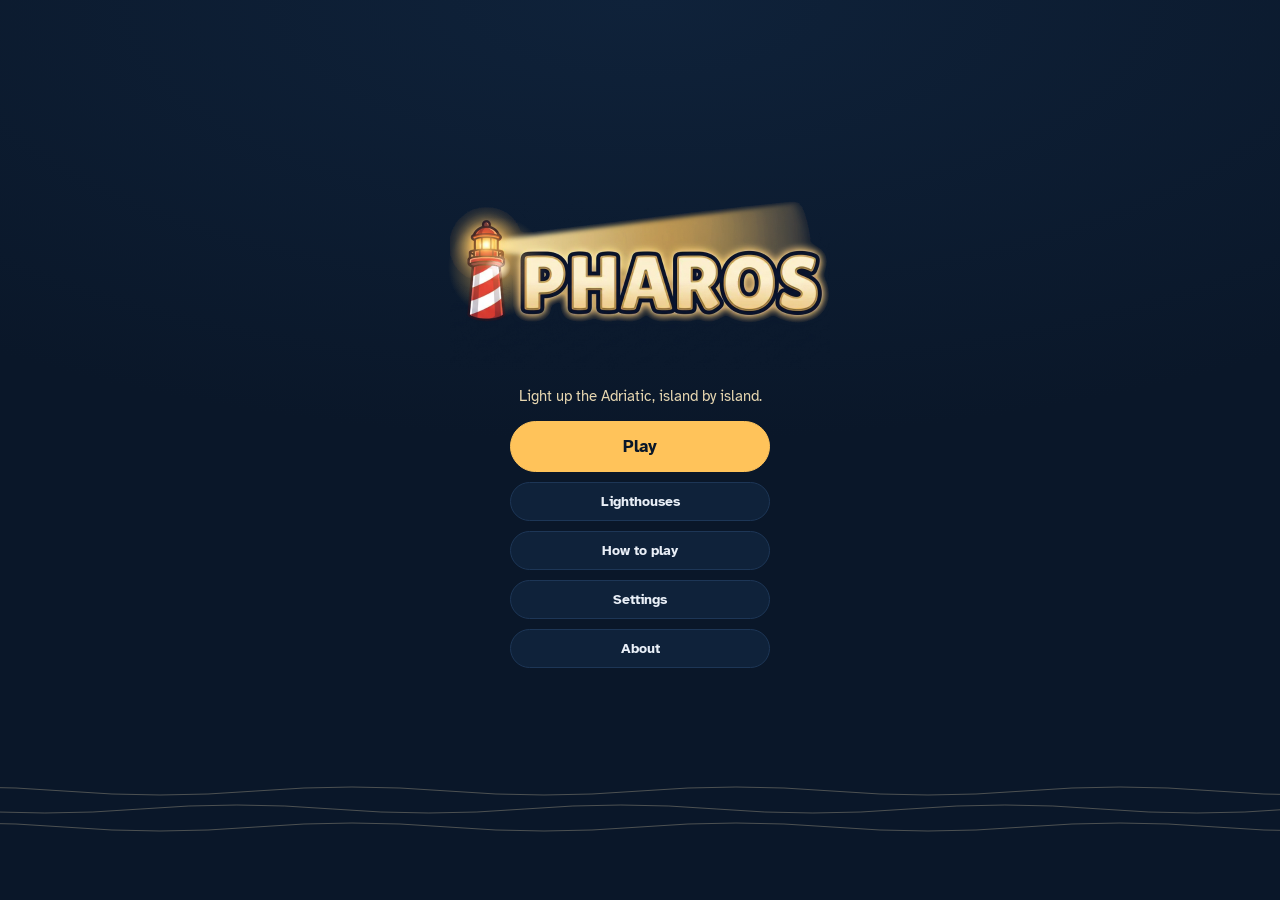
==== commit f21614f6: "Dnevna razina, dijeljenje i engleski jezik - Dnevna razina: ista za sve po datumu, dio svjetionika z" ====
--- a/index.html
+++ b/index.html
@@ -37,6 +37,7 @@
     <p class="tagline">Upali svjetla Jadrana, otok po otok.</p>
     <nav class="menu">
       <button class="btn primary big" id="play">Igraj</button>
+      <button class="btn" id="dailyBtn" hidden>Dnevna razina</button>
       <button class="btn" id="mapBtn" hidden>Karta otoka</button>
       <button class="btn" id="lightsBtn">Svjetionici</button>
       <button class="btn" id="howBtn">Kako se igra</button>
@@ -74,6 +75,13 @@
     <label class="switch"><span><b>Vibracija</b>Pri dodiru i pobjedi (ne radi na iPhoneu)</span><input type="checkbox" data-set="vibrate"></label>
   </div>
   <div class="keep">
+    <b>Jezik · Language</b>
+    <div class="ctrl-btns">
+      <button class="btn" data-lang="hr">Hrvatski</button>
+      <button class="btn" data-lang="en">English</button>
+    </div>
+  </div>
+  <div class="keep">
     <b>Napredak</b>
     <p id="keepNote">Napredak se pamti samo na ovom uređaju. Kôd napretka čuva ga i ako se podaci izbrišu.</p>
     <div class="ctrl-btns">
@@ -228,6 +236,7 @@
           <div class="win-btns">
             <button class="btn primary" id="next">Sljedeća razina</button>
             <button class="btn" id="winIsle">Karta otoka</button>
+            <button class="btn" id="winShare" hidden>Podijeli</button>
           </div>
         </div>
       </div>
@@ -246,6 +255,7 @@
   </section>
 </div>
 
+<script src="js/lang.js"></script>
 <script src="js/islands.js"></script>
 <script src="js/islands/vis.js"></script>
 <script src="js/islands/bisevo.js"></script>
@@ -259,6 +269,8 @@
 <script src="js/map.js"></script>
 <script src="js/island.js"></script>
 <script src="js/lighthouses.js"></script>
+<script src="js/daily-levels.js"></script>
+<script src="js/daily.js"></script>
 <script src="js/menu.js"></script>
 <script src="js/app.js"></script>
 <!-- Statistika posjeta (GoatCounter): bez kolačića i osobnih podataka. Pregled: https://pharos.goatcounter.com -->
--- a/style.css
+++ b/style.css
@@ -131,6 +131,10 @@
 @media (orientation:landscape) and (max-height:480px){
   body::after{content:"Okreni mobitel uspravno za igru.";position:fixed;inset:0;z-index:50;display:grid;place-items:center;padding:24px;text-align:center;background:var(--sea);color:var(--sand);font:700 18px var(--body)}
 }
+#dailyBtn .tick{color:#7fd39b}
+#dailyBtn .dot-new{display:inline-block;width:8px;height:8px;border-radius:50%;background:var(--beam);margin-left:4px;vertical-align:1px}
+html[lang="en"] body::after{content:"Turn your phone upright to play."}
+[data-lang][aria-pressed="true"]{border-color:var(--beam);color:var(--beam)}
 .gold-note{margin:0;color:var(--muted);font-size:14px}
 .gold-note.got{color:var(--beam)}
 .lh-gold{font-size:12px;font-weight:700;color:var(--beam)}
